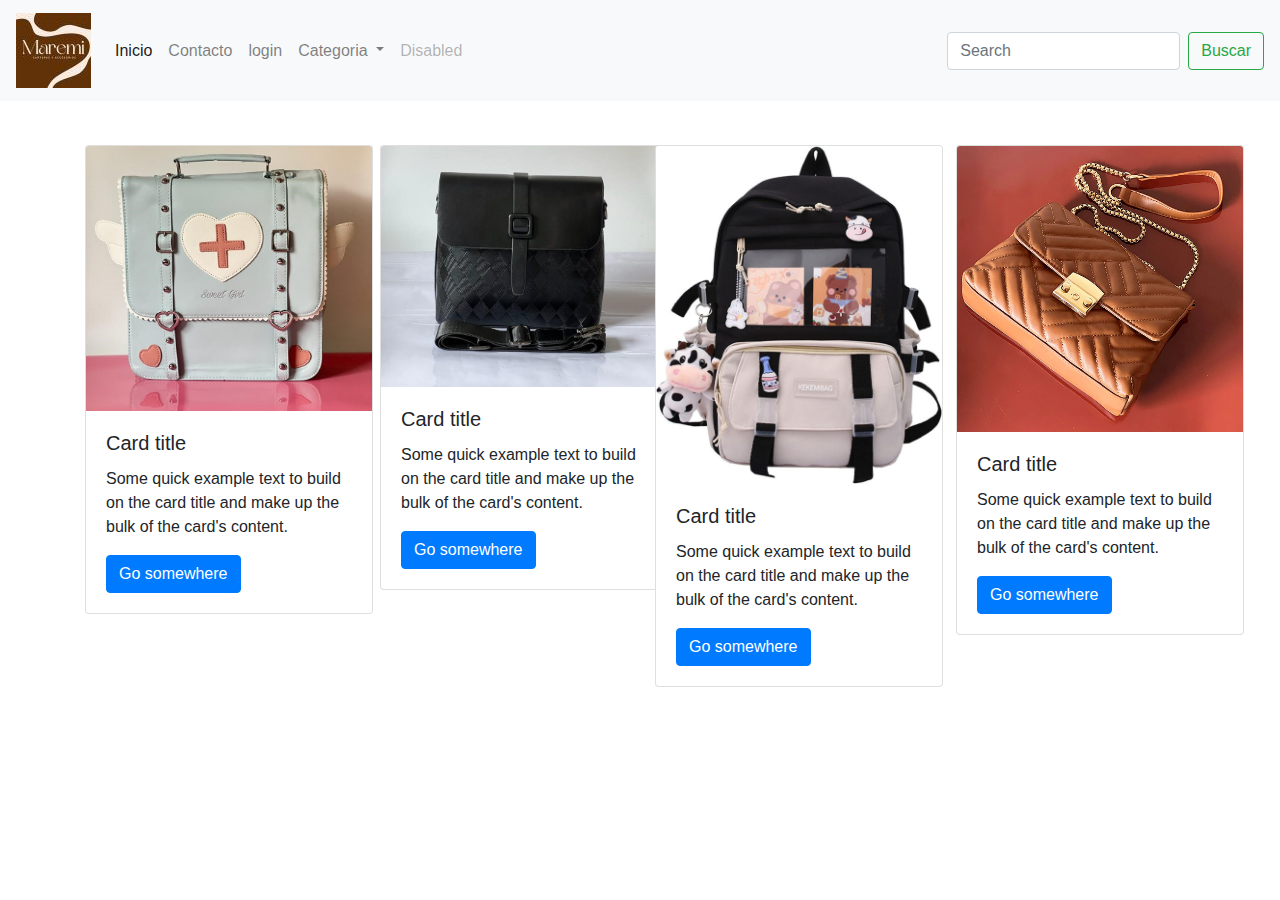
==== algo_mas.html @ c6b7469f "cuarto comit del proyecto" ====
<!DOCTYPE html>
<html lang="en">
<head>
    <meta charset="UTF-8">
    <meta http-equiv="X-UA-Compatible" content="IE=edge">
    <meta name="viewport" content="width=device-width, initial-scale=1.0">
    <title>mochilas</title>
    <link rel="stylesheet" href="https://stackpath.bootstrapcdn.com/bootstrap/4.4.1/css/bootstrap.min.css">
    
    <style>
        /* Estilos personalizados para el título "Carteras" tuve que ponerlo aqui porque no se centra */
        .titulo {
            font-size: 2.5em;
            color: #5e0d0d; /* Color del texto */
            text-align: center;
            margin-bottom: 20px;
            /* Utilizando la fuente Lobster desde Google Fonts */
            font-family: 'Lobster', Castellar;
        }
    </style>

</head>
<body>
  
    <script src="https://code.jquery.com/jquery-3.4.1.slim.min.js"></script>
    <script src="https://cdn.jsdelivr.net/npm/popper.js@1.16.0/dist/umd/popper.min.js"></script>
    <script src="https://stackpath.bootstrapcdn.com/bootstrap/4.4.1/js/bootstrap.min.js"></script>
 
</body>
</html>


<!--navegador-->
<nav class="navbar navbar-expand-lg navbar-light bg-light">
    <a class="navbar-brand" href="#">
      <img src="img/logo .jpg"  class="d-block w-20 " alt=""> 
    </a>
    <button class="navbar-toggler" type="button" data-toggle="collapse" data-target="#navbarSupportedContent" aria-controls="navbarSupportedContent" aria-expanded="false" aria-label="Toggle navigation">
      <span class="navbar-toggler-icon"></span>
    </button>
  
    <div class="collapse navbar-collapse" id="navbarSupportedContent">
      <ul class="navbar-nav mr-auto">
        <li class="nav-item active">
          <a class="nav-link" href="index.html">Inicio<span class="sr-only">(current)</span></a>
        </li>
        <li class="nav-item">
          <a class="nav-link" href="contacto.html">Contacto</a>
        </li>
        <li class="nav-item">
          <a class="nav-link" href="">login</a>
        </li>
        <li class="nav-item dropdown">
          <a class="nav-link dropdown-toggle" href="#" role="button" data-toggle="dropdown" aria-expanded="false">
            Categoria
          </a>
          <div class="dropdown-menu">
            <a class="dropdown-item" href="carteras.html">Cartera</a>
            <a class="dropdown-item" href="mochilas.html">Mochila</a>
            <a class="dropdown-item" href="bandoleras.html">Bandolera</a>
            <div class="dropdown-divider"></div>
            <a class="dropdown-item" href="algo_mas.html">Algo mas aqui</a>
          </div>
        </li>
        <li class="nav-item">
          <a class="nav-link disabled">Disabled</a>
        </li>
      </ul>
      <form class="form-inline my-2 my-lg-0">
        <input class="form-control mr-sm-2" type="search" placeholder="Search" aria-label="Search">
        <button class="btn btn-outline-success my-2 my-sm-0" type="submit">Buscar</button>
      </form>
    </div>
  </nav>

<!--FIN DEL MENU-->



<!--TITULO-->
<h1 class="titulo"></h1>
<br>


<!--inicio del container-->
<div class="container">
    <div class="row">
        <!--usando mx-auto para centrar la imagen-->
        <div class="col-3">

            <div class="card " style="width: 18rem;">
                <img src="img/mochila.jpg" class="card-img-top  " alt="...">
                <div class="card-body">
                  <h5 class="card-title">Card title</h5>
                  <p class="card-text">Some quick example text to build on the card title and make up the bulk of the card's content.</p>
                  <a href="#" class="btn btn-primary">Go somewhere</a>
                </div>
            </div>

        </div>
        
        <div class="col-3">
             <div class="card " style="width: 18rem; margin-left: 10px;">
                <img src="img/mochila_cartera.jpg" class="card-img-top text-center" alt="...">
                <div class="card-body">
                  <h5 class="card-title">Card title</h5>
                  <p class="card-text">Some quick example text to build on the card title and make up the bulk of the card's content.</p>
                  <a href="#" class="btn btn-primary">Go somewhere</a>
                </div>
            </div>
        </div>

        <div class="col-3">
            <div class="card " style="width: 18rem;">
                <img src="img/mochila_vaquita.jpg" class="card-img-top " alt="...">
                <div class="card-body">
                  <h5 class="card-title">Card title</h5>
                  <p class="card-text">Some quick example text to build on the card title and make up the bulk of the card's content.</p>
                  <a href="#" class="btn btn-primary">Go somewhere</a>
                </div>
            </div>
        </div>

        <div class="col-3">
            <div class="card mx-3 mb-3" style="width: 18rem;">
                <img src="img/cartera_marron.jpg" class="card-img-top text-center" alt="...">
                <div class="card-body">
                  <h5 class="card-title">Card title</h5>
                  <p class="card-text">Some quick example text to build on the card title and make up the bulk of the card's content.</p>
                  <a href="#" class="btn btn-primary">Go somewhere</a>
                </div>
            </div>
        </div>

    </div>
</div>
<!--fin del conteiner -->
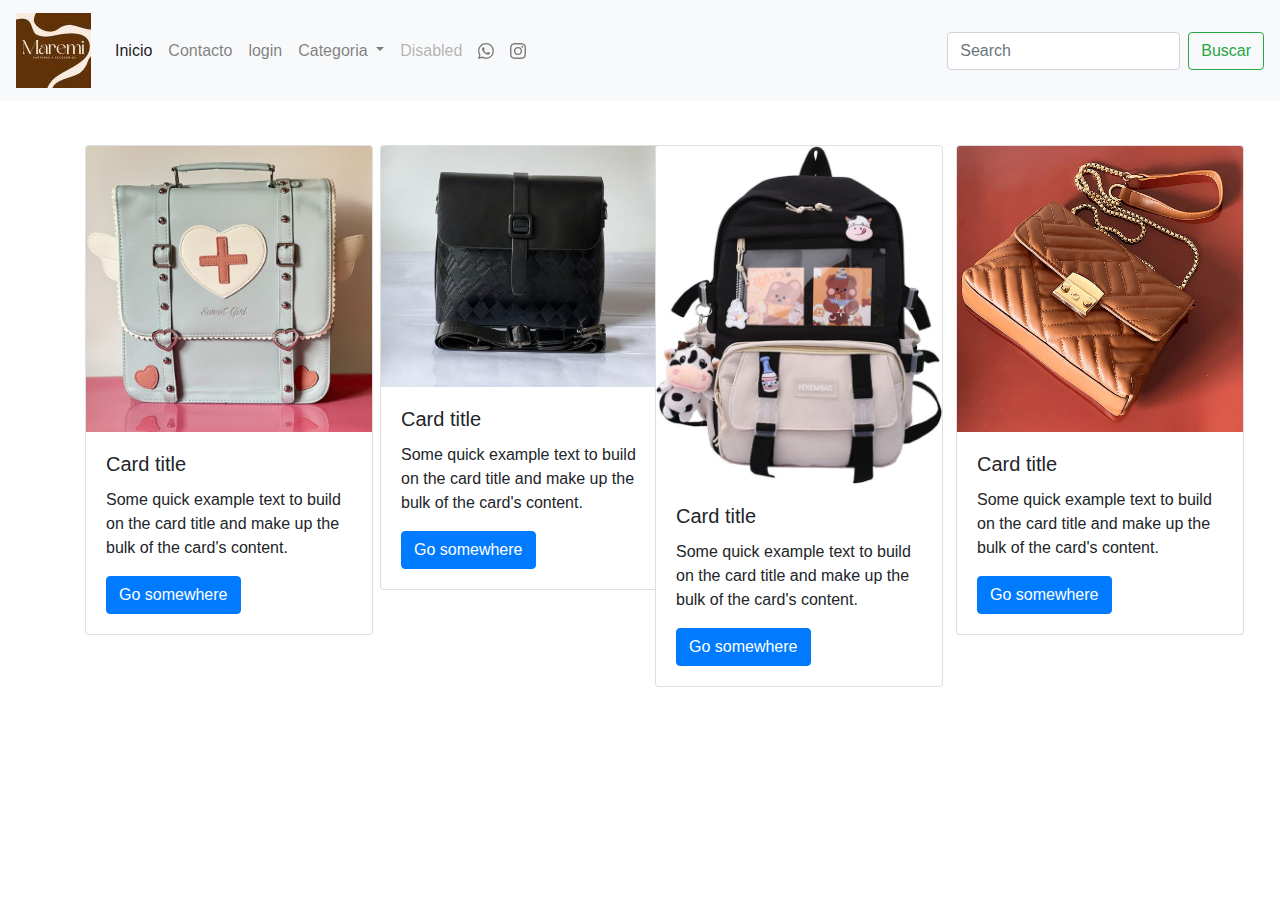
==== commit 0fae8b80: "n 8 comit" ====
--- a/algo_mas.html
+++ b/algo_mas.html
@@ -32,48 +32,70 @@
 
 <!--navegador-->
 <nav class="navbar navbar-expand-lg navbar-light bg-light">
-    <a class="navbar-brand" href="#">
-      <img src="img/logo .jpg"  class="d-block w-20 " alt=""> 
-    </a>
-    <button class="navbar-toggler" type="button" data-toggle="collapse" data-target="#navbarSupportedContent" aria-controls="navbarSupportedContent" aria-expanded="false" aria-label="Toggle navigation">
-      <span class="navbar-toggler-icon"></span>
-    </button>
-  
-    <div class="collapse navbar-collapse" id="navbarSupportedContent">
-      <ul class="navbar-nav mr-auto">
-        <li class="nav-item active">
-          <a class="nav-link" href="index.html">Inicio<span class="sr-only">(current)</span></a>
-        </li>
-        <li class="nav-item">
-          <a class="nav-link" href="contacto.html">Contacto</a>
-        </li>
-        <li class="nav-item">
-          <a class="nav-link" href="">login</a>
-        </li>
-        <li class="nav-item dropdown">
-          <a class="nav-link dropdown-toggle" href="#" role="button" data-toggle="dropdown" aria-expanded="false">
-            Categoria
-          </a>
-          <div class="dropdown-menu">
-            <a class="dropdown-item" href="carteras.html">Cartera</a>
-            <a class="dropdown-item" href="mochilas.html">Mochila</a>
-            <a class="dropdown-item" href="bandoleras.html">Bandolera</a>
-            <div class="dropdown-divider"></div>
-            <a class="dropdown-item" href="algo_mas.html">Algo mas aqui</a>
-          </div>
-        </li>
-        <li class="nav-item">
-          <a class="nav-link disabled">Disabled</a>
-        </li>
-      </ul>
-      <form class="form-inline my-2 my-lg-0">
-        <input class="form-control mr-sm-2" type="search" placeholder="Search" aria-label="Search">
-        <button class="btn btn-outline-success my-2 my-sm-0" type="submit">Buscar</button>
-      </form>
-    </div>
-  </nav>
+  <a class="navbar-brand" href="#">
+    <img src="img/logo .jpg"  class="d-block w-20 " alt=""> 
+  </a>
+  <button class="navbar-toggler" type="button" data-toggle="collapse" data-target="#navbarSupportedContent" aria-controls="navbarSupportedContent" aria-expanded="false" aria-label="Toggle navigation">
+    <span class="navbar-toggler-icon"></span>
+  </button>
+
+  <div class="collapse navbar-collapse" id="navbarSupportedContent">
+    <ul class="navbar-nav mr-auto">
+      <li class="nav-item active">
+        <a class="nav-link" href="index.html">Inicio<span class="sr-only">(current)</span></a>
+      </li>
+
+      <li class="nav-item">
+        <a class="nav-link" href="contacto.html">Contacto</a>
+      </li>
+
+      <li class="nav-item">
+        <a class="nav-link" href="login.html">login</a>
+      </li>
+
+      <li class="nav-item dropdown">
+        <a class="nav-link dropdown-toggle" href="#" role="button" data-toggle="dropdown" aria-expanded="false">
+          Categoria
+        </a>
+        <div class="dropdown-menu">
+          <a class="dropdown-item" href="carteras.html">Cartera</a>
+          <a class="dropdown-item" href="mochilas.html">Mochila</a>
+          <a class="dropdown-item" href="bandoleras.html">Bandolera</a>
+          <div class="dropdown-divider"></div>
+          <a class="dropdown-item" href="algo_mas.html">Algo mas aqui</a>
+        </div>
+      </li>
+
+      <li class="nav-item">
+        <a class="nav-link disabled">Disabled</a>
+      </li>
+
+      <li class="nav-item">
+        <a class="nav-link " href="https://wa.me/message/TVA5I3RNLYLAB1">
+          <svg xmlns="http://www.w3.org/2000/svg" width="16" height="16" fill="currentColor" class="bi bi-whatsapp" viewBox="0 0 16 16">
+            <path d="M13.601 2.326A7.85 7.85 0 0 0 7.994 0C3.627 0 .068 3.558.064 7.926c0 1.399.366 2.76 1.057 3.965L0 16l4.204-1.102a7.9 7.9 0 0 0 3.79.965h.004c4.368 0 7.926-3.558 7.93-7.93A7.9 7.9 0 0 0 13.6 2.326zM7.994 14.521a6.6 6.6 0 0 1-3.356-.92l-.24-.144-2.494.654.666-2.433-.156-.251a6.56 6.56 0 0 1-1.007-3.505c0-3.626 2.957-6.584 6.591-6.584a6.56 6.56 0 0 1 4.66 1.931 6.56 6.56 0 0 1 1.928 4.66c-.004 3.639-2.961 6.592-6.592 6.592m3.615-4.934c-.197-.099-1.17-.578-1.353-.646-.182-.065-.315-.099-.445.099-.133.197-.513.646-.627.775-.114.133-.232.148-.43.05-.197-.1-.836-.308-1.592-.985-.59-.525-.985-1.175-1.103-1.372-.114-.198-.011-.304.088-.403.087-.088.197-.232.296-.346.1-.114.133-.198.198-.33.065-.134.034-.248-.015-.347-.05-.099-.445-1.076-.612-1.47-.16-.389-.323-.335-.445-.34-.114-.007-.247-.007-.38-.007a.73.73 0 0 0-.529.247c-.182.198-.691.677-.691 1.654s.71 1.916.81 2.049c.098.133 1.394 2.132 3.383 2.992.47.205.84.326 1.129.418.475.152.904.129 1.246.08.38-.058 1.171-.48 1.338-.943.164-.464.164-.86.114-.943-.049-.084-.182-.133-.38-.232"/>
+          </svg>
+        </a>
+      </li>
+
+      <li class="nav-item">
+        <a class="nav-link " href="https://www.instagram.com/maremi.chile?igsh=NXZlM3J3cTg4eGp3">
+          <svg xmlns="http://www.w3.org/2000/svg" width="16" height="16" fill="currentColor" class="bi bi-instagram" viewBox="0 0 16 16">
+            <path d="M8 0C5.829 0 5.556.01 4.703.048 3.85.088 3.269.222 2.76.42a3.9 3.9 0 0 0-1.417.923A3.9 3.9 0 0 0 .42 2.76C.222 3.268.087 3.85.048 4.7.01 5.555 0 5.827 0 8.001c0 2.172.01 2.444.048 3.297.04.852.174 1.433.372 1.942.205.526.478.972.923 1.417.444.445.89.719 1.416.923.51.198 1.09.333 1.942.372C5.555 15.99 5.827 16 8 16s2.444-.01 3.298-.048c.851-.04 1.434-.174 1.943-.372a3.9 3.9 0 0 0 1.416-.923c.445-.445.718-.891.923-1.417.197-.509.332-1.09.372-1.942C15.99 10.445 16 10.173 16 8s-.01-2.445-.048-3.299c-.04-.851-.175-1.433-.372-1.941a3.9 3.9 0 0 0-.923-1.417A3.9 3.9 0 0 0 13.24.42c-.51-.198-1.092-.333-1.943-.372C10.443.01 10.172 0 7.998 0zm-.717 1.442h.718c2.136 0 2.389.007 3.232.046.78.035 1.204.166 1.486.275.373.145.64.319.92.599s.453.546.598.92c.11.281.24.705.275 1.485.039.843.047 1.096.047 3.231s-.008 2.389-.047 3.232c-.035.78-.166 1.203-.275 1.485a2.5 2.5 0 0 1-.599.919c-.28.28-.546.453-.92.598-.28.11-.704.24-1.485.276-.843.038-1.096.047-3.232.047s-2.39-.009-3.233-.047c-.78-.036-1.203-.166-1.485-.276a2.5 2.5 0 0 1-.92-.598 2.5 2.5 0 0 1-.6-.92c-.109-.281-.24-.705-.275-1.485-.038-.843-.046-1.096-.046-3.233s.008-2.388.046-3.231c.036-.78.166-1.204.276-1.486.145-.373.319-.64.599-.92s.546-.453.92-.598c.282-.11.705-.24 1.485-.276.738-.034 1.024-.044 2.515-.045zm4.988 1.328a.96.96 0 1 0 0 1.92.96.96 0 0 0 0-1.92m-4.27 1.122a4.109 4.109 0 1 0 0 8.217 4.109 4.109 0 0 0 0-8.217m0 1.441a2.667 2.667 0 1 1 0 5.334 2.667 2.667 0 0 1 0-5.334"/>
+          </svg>
+        </a>
+      </li>
+
+    </ul>
+    <form class="form-inline my-2 my-lg-0">
+      <input class="form-control mr-sm-2" type="search" placeholder="Search" aria-label="Search">
+      <button class="btn btn-outline-success my-2 my-sm-0" type="submit">Buscar</button>
+    </form>
+  </div>
+</nav>
 
 <!--FIN DEL MENU-->
+
 
 
 
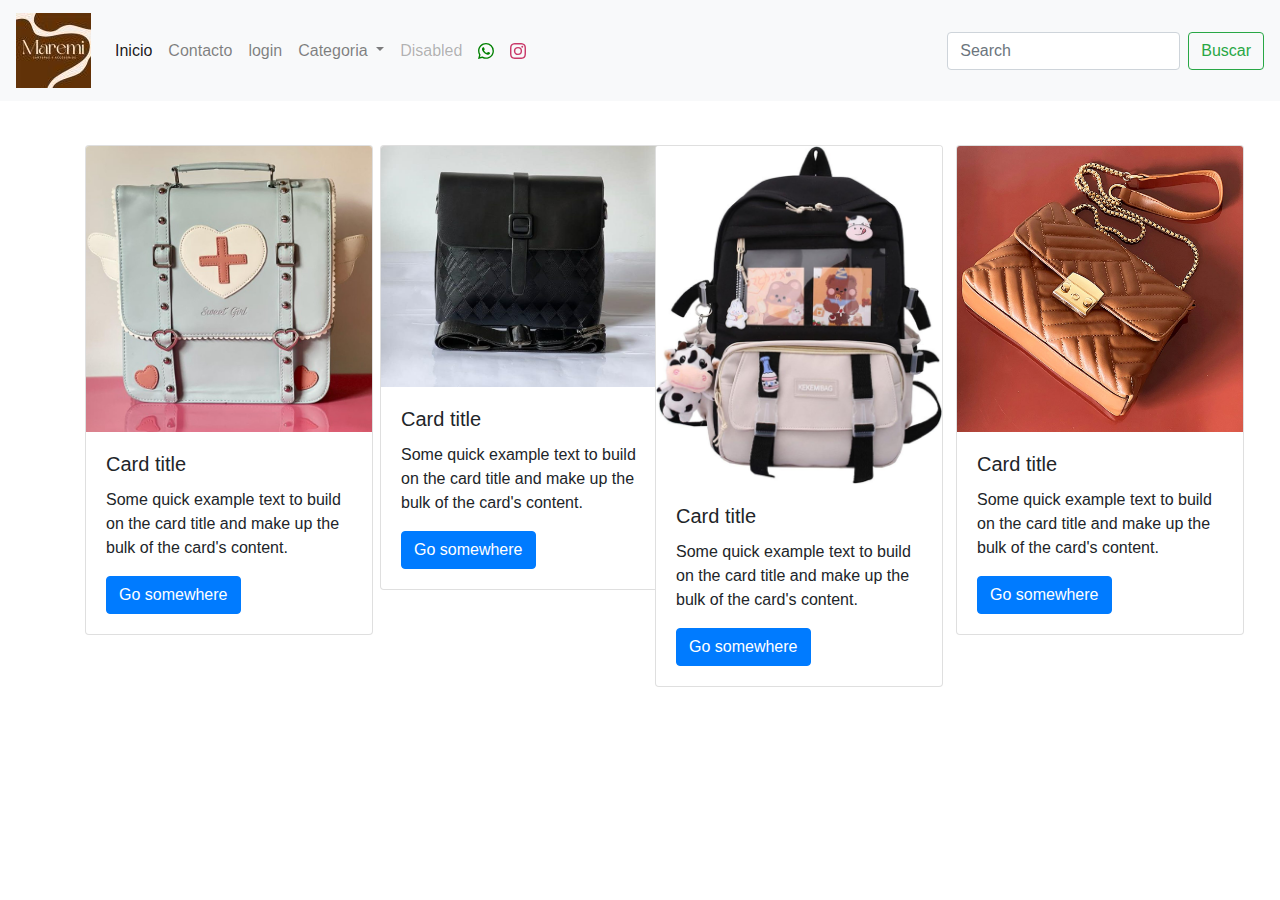
==== commit 1d1c43a2: "n 8 comit" ====
--- a/algo_mas.html
+++ b/algo_mas.html
@@ -16,6 +16,12 @@
             margin-bottom: 20px;
             /* Utilizando la fuente Lobster desde Google Fonts */
             font-family: 'Lobster', Castellar;
+        }
+        .bi-instagram{
+          color: rgb(201, 57, 105);
+        }
+        .bi-whatsapp{
+          color: green;
         }
     </style>
 
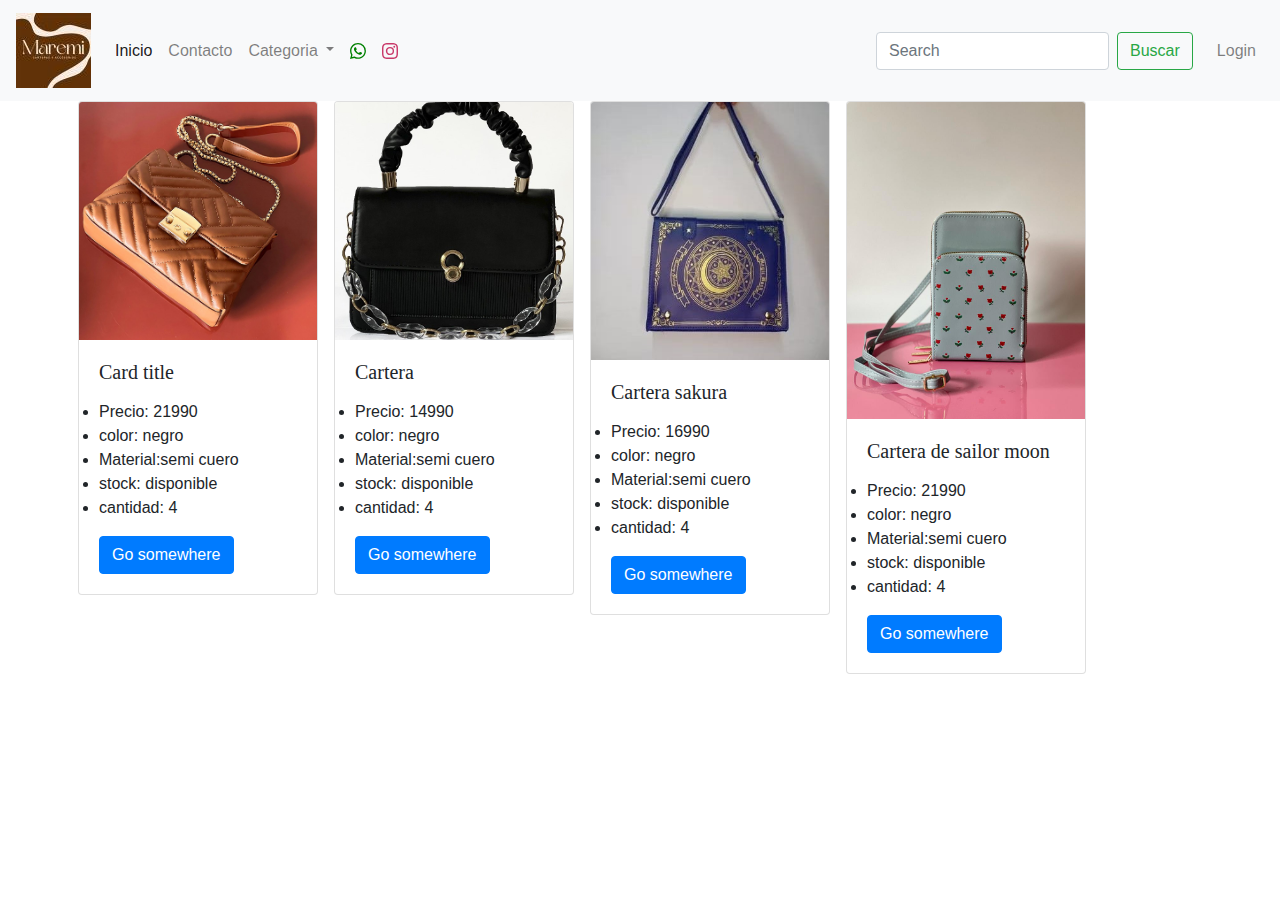
==== commit 50f0c766: "n 9 comit" ====
--- a/algo_mas.html
+++ b/algo_mas.html
@@ -4,9 +4,8 @@
     <meta charset="UTF-8">
     <meta http-equiv="X-UA-Compatible" content="IE=edge">
     <meta name="viewport" content="width=device-width, initial-scale=1.0">
-    <title>mochilas</title>
+    <title>carteras</title>
     <link rel="stylesheet" href="https://stackpath.bootstrapcdn.com/bootstrap/4.4.1/css/bootstrap.min.css">
-    
     <style>
         /* Estilos personalizados para el título "Carteras" tuve que ponerlo aqui porque no se centra */
         .titulo {
@@ -17,6 +16,11 @@
             /* Utilizando la fuente Lobster desde Google Fonts */
             font-family: 'Lobster', Castellar;
         }
+        .card-title{
+          /* Utilizando la fuente Lobster desde Google Fonts */
+          font-family: 'Lobster', Georgia, 'Times New Roman', Times, serif;
+
+        }
         .bi-instagram{
           color: rgb(201, 57, 105);
         }
@@ -24,7 +28,6 @@
           color: green;
         }
     </style>
-
 </head>
 <body>
   
@@ -35,8 +38,7 @@
 </body>
 </html>
 
-
-<!--navegador-->
+<!--Inicio del menu-->
 <nav class="navbar navbar-expand-lg navbar-light bg-light">
   <a class="navbar-brand" href="#">
     <img src="img/logo .jpg"  class="d-block w-20 " alt=""> 
@@ -47,18 +49,17 @@
 
   <div class="collapse navbar-collapse" id="navbarSupportedContent">
     <ul class="navbar-nav mr-auto">
+      <!--inicio-->
       <li class="nav-item active">
         <a class="nav-link" href="index.html">Inicio<span class="sr-only">(current)</span></a>
       </li>
 
+      <!--Contacto-->
       <li class="nav-item">
         <a class="nav-link" href="contacto.html">Contacto</a>
       </li>
 
-      <li class="nav-item">
-        <a class="nav-link" href="login.html">login</a>
-      </li>
-
+      <!--Categoria-->
       <li class="nav-item dropdown">
         <a class="nav-link dropdown-toggle" href="#" role="button" data-toggle="dropdown" aria-expanded="false">
           Categoria
@@ -71,11 +72,10 @@
           <a class="dropdown-item" href="algo_mas.html">Algo mas aqui</a>
         </div>
       </li>
+      
+      <!--LOGO DE REDES SOCIALES-->
 
-      <li class="nav-item">
-        <a class="nav-link disabled">Disabled</a>
-      </li>
-
+      <!--wa-->
       <li class="nav-item">
         <a class="nav-link " href="https://wa.me/message/TVA5I3RNLYLAB1">
           <svg xmlns="http://www.w3.org/2000/svg" width="16" height="16" fill="currentColor" class="bi bi-whatsapp" viewBox="0 0 16 16">
@@ -83,7 +83,7 @@
           </svg>
         </a>
       </li>
-
+      <!--instagran-->
       <li class="nav-item">
         <a class="nav-link " href="https://www.instagram.com/maremi.chile?igsh=NXZlM3J3cTg4eGp3">
           <svg xmlns="http://www.w3.org/2000/svg" width="16" height="16" fill="currentColor" class="bi bi-instagram" viewBox="0 0 16 16">
@@ -91,71 +91,97 @@
           </svg>
         </a>
       </li>
-
     </ul>
-    <form class="form-inline my-2 my-lg-0">
+    <!--buscador-->
+    <form class="form-inline my-2 my-lg-0 mr-3">
       <input class="form-control mr-sm-2" type="search" placeholder="Search" aria-label="Search">
       <button class="btn btn-outline-success my-2 my-sm-0" type="submit">Buscar</button>
     </form>
+
+    <!-- Enlace de login -->
+    <ul class="navbar-nav">
+      <li class="nav-item">
+          <a class="nav-link" href="login.html">Login</a>
+      </li>
+    </ul>
+
   </div>
 </nav>
 
-<!--FIN DEL MENU-->
-
-
-
-
-<!--TITULO-->
-<h1 class="titulo"></h1>
-<br>
+<!--FIN DEL Menu-->
 
 
 <!--inicio del container-->
+
 <div class="container">
     <div class="row">
         <!--usando mx-auto para centrar la imagen-->
-        <div class="col-3">
+        <!--contenedor 1-->
+        <div class="col-ms-3 mb-3 ml-2 mr-2  ">
 
-            <div class="card " style="width: 18rem;">
-                <img src="img/mochila.jpg" class="card-img-top  " alt="...">
+            <div class="card" style="width: 15rem;">
+                <img src="img/cartera_marron.jpg" class="card-img-top  " alt="...">
                 <div class="card-body">
                   <h5 class="card-title">Card title</h5>
-                  <p class="card-text">Some quick example text to build on the card title and make up the bulk of the card's content.</p>
+                  <p class="descripcion"> 
+                    <li>Precio: 21990</li>
+                    <li>color: negro</li>
+                    <li>Material:semi cuero</li>
+                    <li>stock: disponible</li>
+                    <li>cantidad: 4</li></p>
                   <a href="#" class="btn btn-primary">Go somewhere</a>
                 </div>
             </div>
 
         </div>
-        
-        <div class="col-3">
-             <div class="card " style="width: 18rem; margin-left: 10px;">
-                <img src="img/mochila_cartera.jpg" class="card-img-top text-center" alt="...">
+        <!--contenedor 2-->
+        <div class="col-ms-3 mb-3 ml-2 mr-2">
+             <div class="card" style="width: 15rem">
+                <img src="img/cartera_negra.jpeg" class="card-img-top text-center" alt="...">
                 <div class="card-body">
-                  <h5 class="card-title">Card title</h5>
-                  <p class="card-text">Some quick example text to build on the card title and make up the bulk of the card's content.</p>
+                  <h5 class="card-title">Cartera</h5>
+                    <p class="card-text">
+                      <li>Precio: 14990</li>
+                      <li>color: negro</li>
+                      <li>Material:semi cuero</li>
+                      <li>stock: disponible</li>
+                      <li>cantidad: 4</li>
+                    </p>
                   <a href="#" class="btn btn-primary">Go somewhere</a>
                 </div>
             </div>
         </div>
-
-        <div class="col-3">
-            <div class="card " style="width: 18rem;">
-                <img src="img/mochila_vaquita.jpg" class="card-img-top " alt="...">
+        <!--contenedor 3-->
+        <div class="col-ms-3 mb-3 ml-2 mr-2">
+            <div class="card " style="width: 15rem;">
+                <img src="img/cartera_sakura_azul.jpg" class="card-img-top " alt="...">
                 <div class="card-body">
-                  <h5 class="card-title">Card title</h5>
-                  <p class="card-text">Some quick example text to build on the card title and make up the bulk of the card's content.</p>
-                  <a href="#" class="btn btn-primary">Go somewhere</a>
+                  <h5 class="card-title">Cartera sakura</h5>
+                  <p class="card-text">
+                      <li>Precio: 16990</li>
+                      <li>color: negro</li>
+                      <li>Material:semi cuero</li>
+                      <li>stock: disponible</li>
+                      <li>cantidad: 4</li>
+                  </p>
+                  <a href="cartera_sakura.html" class="btn btn-primary">Go somewhere</a>
                 </div>
             </div>
         </div>
-
-        <div class="col-3">
-            <div class="card mx-3 mb-3" style="width: 18rem;">
-                <img src="img/cartera_marron.jpg" class="card-img-top text-center" alt="...">
+        <!--contenedor 4-->
+        <div class="col-ms-3 mb-3 ml-2 mr-2">
+            <div class="card" style="width: 15rem;">
+                <img src="img/bandolera_azul_f.jpg" class="card-img-top text-center" alt="...">
                 <div class="card-body">
-                  <h5 class="card-title">Card title</h5>
-                  <p class="card-text">Some quick example text to build on the card title and make up the bulk of the card's content.</p>
-                  <a href="#" class="btn btn-primary">Go somewhere</a>
+                  <h5 class="card-title">Cartera de sailor moon</h5>
+                  <p class="descripcion">
+                      <li>Precio: 21990</li>
+                      <li>color: negro</li>
+                      <li>Material:semi cuero</li>
+                      <li>stock: disponible</li>
+                      <li>cantidad: 4</li>
+                  </p>
+                  <a href="cartera_sailor.html" class="btn btn-primary">Go somewhere</a>
                 </div>
             </div>
         </div>
@@ -163,3 +189,7 @@
     </div>
 </div>
 <!--fin del conteiner -->
+
+
+
+
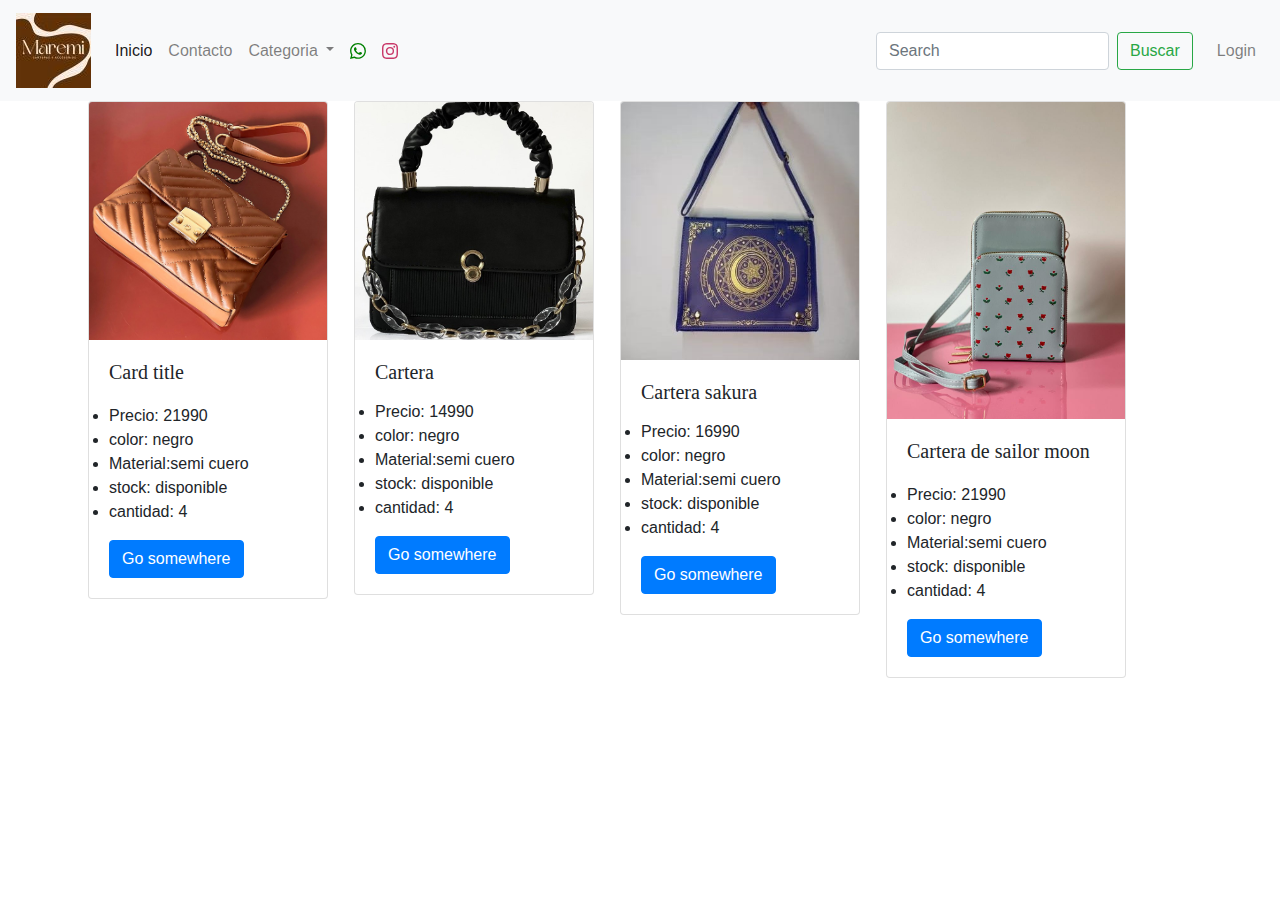
==== commit 6886f094: "n 10 comit" ====
--- a/algo_mas.html
+++ b/algo_mas.html
@@ -6,28 +6,7 @@
     <meta name="viewport" content="width=device-width, initial-scale=1.0">
     <title>carteras</title>
     <link rel="stylesheet" href="https://stackpath.bootstrapcdn.com/bootstrap/4.4.1/css/bootstrap.min.css">
-    <style>
-        /* Estilos personalizados para el título "Carteras" tuve que ponerlo aqui porque no se centra */
-        .titulo {
-            font-size: 2.5em;
-            color: #5e0d0d; /* Color del texto */
-            text-align: center;
-            margin-bottom: 20px;
-            /* Utilizando la fuente Lobster desde Google Fonts */
-            font-family: 'Lobster', Castellar;
-        }
-        .card-title{
-          /* Utilizando la fuente Lobster desde Google Fonts */
-          font-family: 'Lobster', Georgia, 'Times New Roman', Times, serif;
-
-        }
-        .bi-instagram{
-          color: rgb(201, 57, 105);
-        }
-        .bi-whatsapp{
-          color: green;
-        }
-    </style>
+    <link rel="stylesheet" href="css/style.css">
 </head>
 <body>
   
--- a/css/style.css
+++ b/css/style.css
@@ -0,0 +1,82 @@
+.card {
+    margin-left: 10px;
+}
+
+/*estitlo de la pagina principal*/
+.titulovideo {
+        /*font-size: 2.5em;*/
+        color: #5e0d0d; /* Color del texto */
+        margin-bottom: 10px;
+        /* Utilizando la fuente Lobster desde Google Fonts */
+        font-family: 'Lobster', Castellar;
+      }
+
+ /* Estilo para el contenedor del video */
+ .video-container {
+    max-width: 5px; /* Ancho máximo deseado */
+    margin: 20px 20px 40px 20px; /* Espacio alrededor del video (arriba, derecha, abajo, izquierda) */
+  }
+
+  /* Estilo para el video cuadrado */
+  video {
+    width: 40%; /* Ajusta el ancho al 100% del contenedor */
+    height: 30%; /* Ajusta la altura automáticamente */
+    border: 1px solid #ccc; /* Agrega un borde para resaltar el cuadro */
+  }
+  image {
+    width: 40%; /* Ajusta el ancho al 100% del contenedor */
+    height: 30%; /* Ajusta la altura automáticamente */
+  }
+
+  
+  .bi-instagram{
+    color: rgb(201, 57, 105);
+  }
+  .bi-whatsapp{
+    color: green;
+  }
+
+  /*fin del estitlo de la principal*/
+
+  /*Inicio del estilo de la pg cartera*/
+
+   /* Estilos personalizados para el título "Carteras" tuve que ponerlo aqui porque no se centra */
+   .titulo {
+    font-size: 2.5em;
+    color: #5e0d0d; /* Color del texto */
+    text-align: center;
+    margin-bottom: 20px;
+    /* Utilizando la fuente Lobster desde Google Fonts */
+    font-family: 'Lobster', Castellar;
+}
+.card-title{
+  /* Utilizando la fuente Lobster desde Google Fonts */
+  font-family: 'Lobster', Georgia, 'Times New Roman', Times, serif;
+
+}
+
+ /*Fin del estilo de la pg cartera*/
+
+
+ .descripcion{
+    /* Utilizando la fuente Lobster desde Google Fonts */
+    font-family: 'Lobster', Georgia, 'Times New Roman', Times, serif;
+    text-align: center;
+    margin-bottom: 20px;
+    
+}
+
+.titulo {
+    /*font-size: 2.5em;*/
+    color: #5e0d0d; /* Color del texto */
+    margin-bottom: 10px;
+    /* Utilizando la fuente Lobster desde Google Fonts */
+    font-family: 'Lobster', Castellar;
+  }
+
+
+  /*datos del fomulario en negrita*/
+  .form-group{
+    font-weight: bold; 
+  }
+
